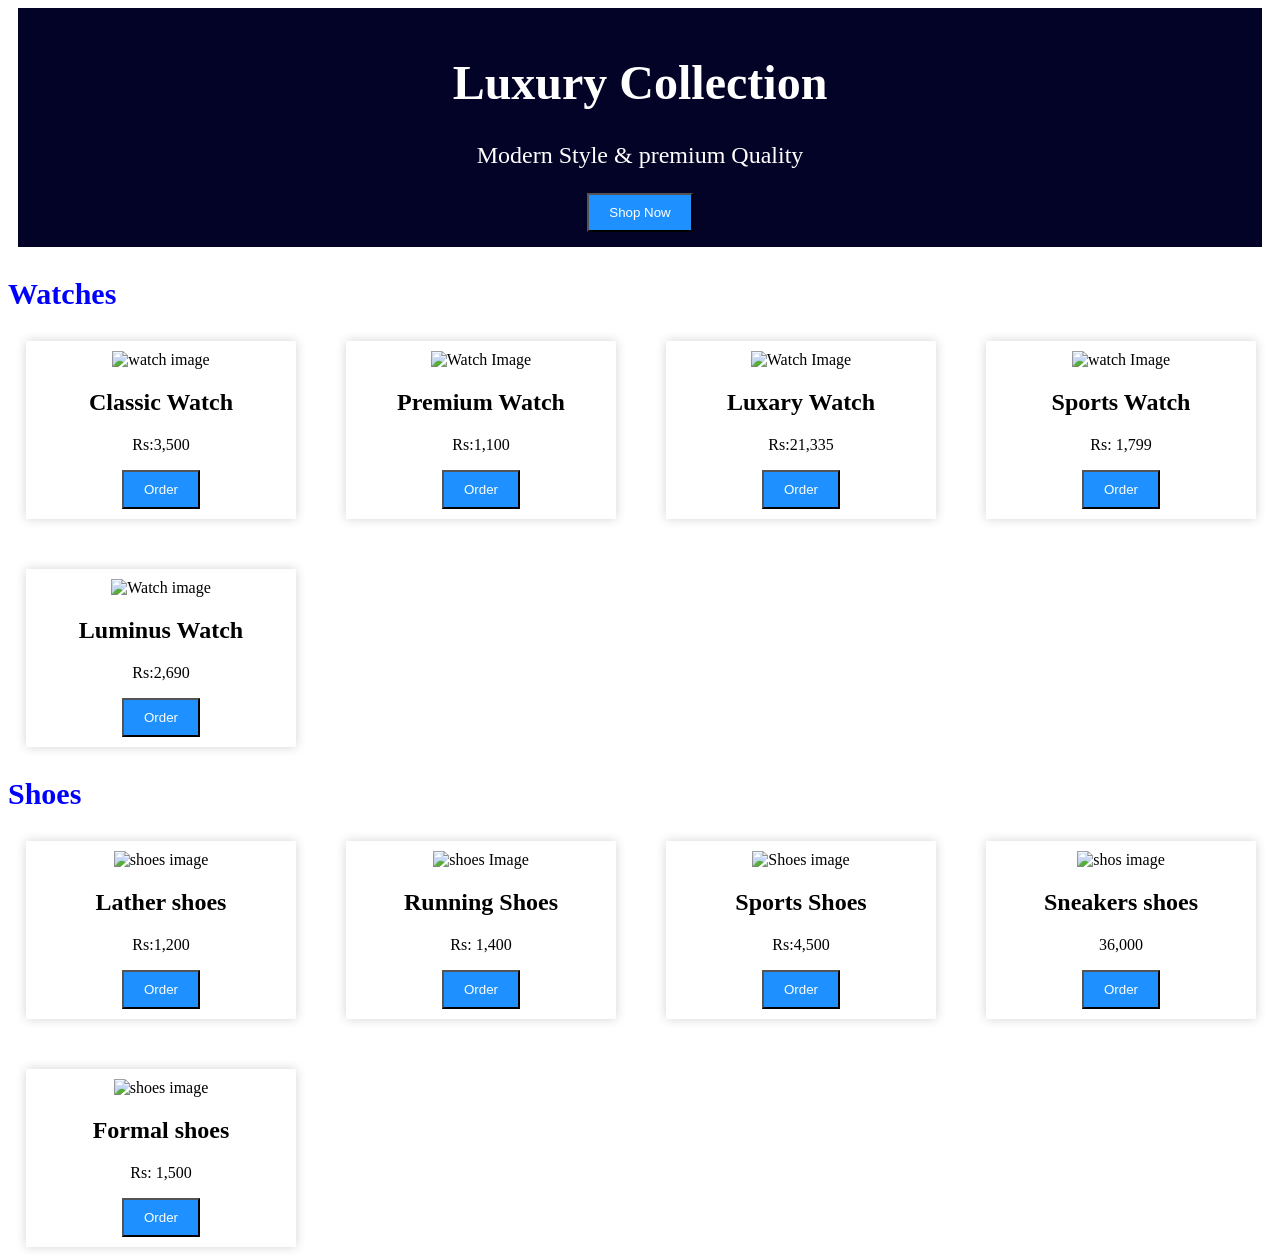
==== index.html @ a546330d "Add files via upload" ====
<!DOCTYPE html>
<html lang="en">
<head>
    <meta charset="UTF-8">
    <meta name="viewport" content="width=device-width, initial-scale=1.0">
    <title>my Website</title>
    <link rel="stylesheet" href="style.css">
</head>
<body>
    <div class="banner">
        <h1>Luxury Collection</h1>
        <p>Modern Style & premium Quality</p>
        <a href="index.html"><button>Shop Now</button></a>
    </div>
    <h3>
        Watches
    </h3>
    <div class="container">

        <div class="card">
            <img src="./images/watch image1.webp" alt="watch image">
            <h2> Classic Watch</h2>
            <p> Rs:3,500</p>
            <a href="login.html"><button> Order</button></a>
        </div>


        <div class="card">
            <img src="./images/watch image2.webp" alt="Watch Image">
            <h2> Premium Watch</h2>
            <p> Rs:1,100</p>
            <a href="login.html"><button> Order</button></a>
        </div>

        <div class="card">
            <img src="./images/watch image 3.jpg" alt="Watch Image">
            <h2> Luxary Watch</h2>
            <p> Rs:21,335</p>
            <a href="login.html"><button> Order</button></a>
        </div>

        <div class="card">
            <img src="./images/watch image 4.jpeg" alt="watch Image">
            <h2> Sports Watch</h2>
            <p> Rs: 1,799</p>
            <a href="login.html"><button> Order</button></a>
        </div>

        <div class="card">
            <img src="./images/watch image 5.webp" alt=" Watch image">
            <h2> Luminus Watch</h2>
            <p> Rs:2,690</p>
            <a href="login.html"><button> Order</button></a>
        </div>
    </div>
    <h3> Shoes</h3>
    <div class="container">
        <dv class="card">
            <img src="./images/pexels-duncanoluwaseun-186035.jpg" alt="shoes image">
            <h2> Lather shoes</h2>
            <p> Rs:1,200</p>
            <a href="login.html"><button> Order</button></a>
        </dv>

        <div class="card">
            <img src="./images/shoes image2.avif" alt="shoes Image">
            <h2> Running Shoes</h2>
            <p> Rs: 1,400</p>
            <a href="login.html"><button> Order</button></a>
        </div>
        
        <diV class="card">
            <img src="./images/shoes image 3.webp" alt="Shoes image">
            <h2> Sports Shoes</h2>
            <p> Rs:4,500</p>
            <a href="login.html"><button> Order</button></a>
        </diV>

        <div class="card">
            <img src="./images/shoes image 4.jpg" alt="shos image">
            <h2> Sneakers shoes</h2>
            <p> 36,000</p>
            <a href="login.html"><button> Order</button></a>
        </div>

        <div class="card">
            <img src="./images/shoes image.jpeg" alt="shoes image">
            <h2> Formal shoes</h2>
            <p> Rs: 1,500</p>
            <a href="login.html"><button> Order</button></a>
        </div>
    </div>

     
    
</body>
</html>
---- style.css ----
.banner{
    background-color:rgb(3, 3, 40);
    color: white;
    text-align: center;
    margin: 10px;
    height: auto;
    margin-top: 2px;
    padding: 15px;
    font-size: x-large;
    flex-wrap: wrap;
}
div>button{
    background-color:royalblue;
    font-weight: bold;
    color: whitesmoke;
}
h3{
    color: blue;
    font-size: 30px;
}

.container{
    display: flex;
    gap: 50px;
    flex-wrap: wrap;
    margin-left: 18px;
}
.card{

      width: 250px;
      background-color: white;
      padding: 10px;
      text-align: center;
      box-shadow: 0px 0px 10px lightgray;
      transition: 0.5s;
      width: 250px;
   
}
.card:hover{ 
      transform: scale(1.15);
}
.card img{

      width: 100%;
      height: 220px;
      object-fit: cover;
}

button{
      background-color: dodgerblue;
      color: white;
      padding: 10px 20px;
}
button:hover{
      background-color: blue;
}
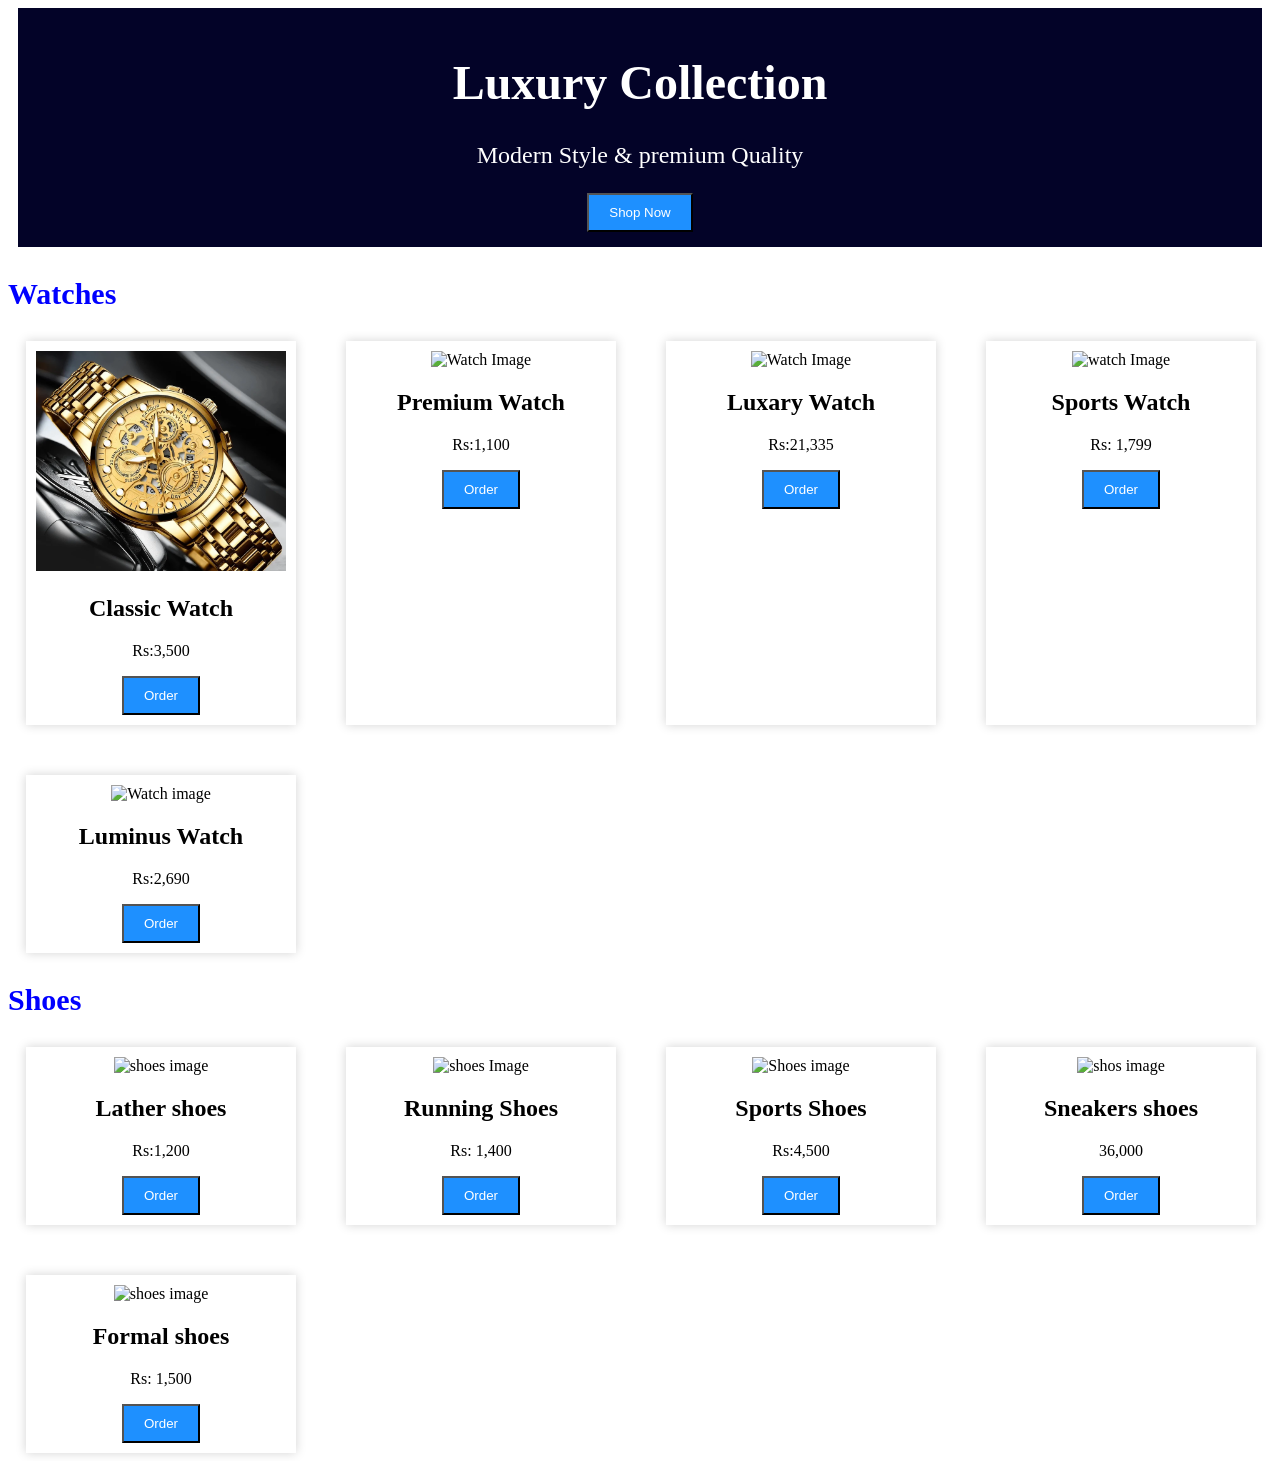
==== commit 755eddfc: "Update index.html" ====
--- a/index.html
+++ b/index.html
@@ -18,7 +18,7 @@
     <div class="container">
 
         <div class="card">
-            <img src="./images/watch image1.webp" alt="watch image">
+            <img src="./watch image1.webp" alt="watch image">
             <h2> Classic Watch</h2>
             <p> Rs:3,500</p>
             <a href="login.html"><button> Order</button></a>
@@ -94,4 +94,4 @@
      
     
 </body>
-</html>+</html>
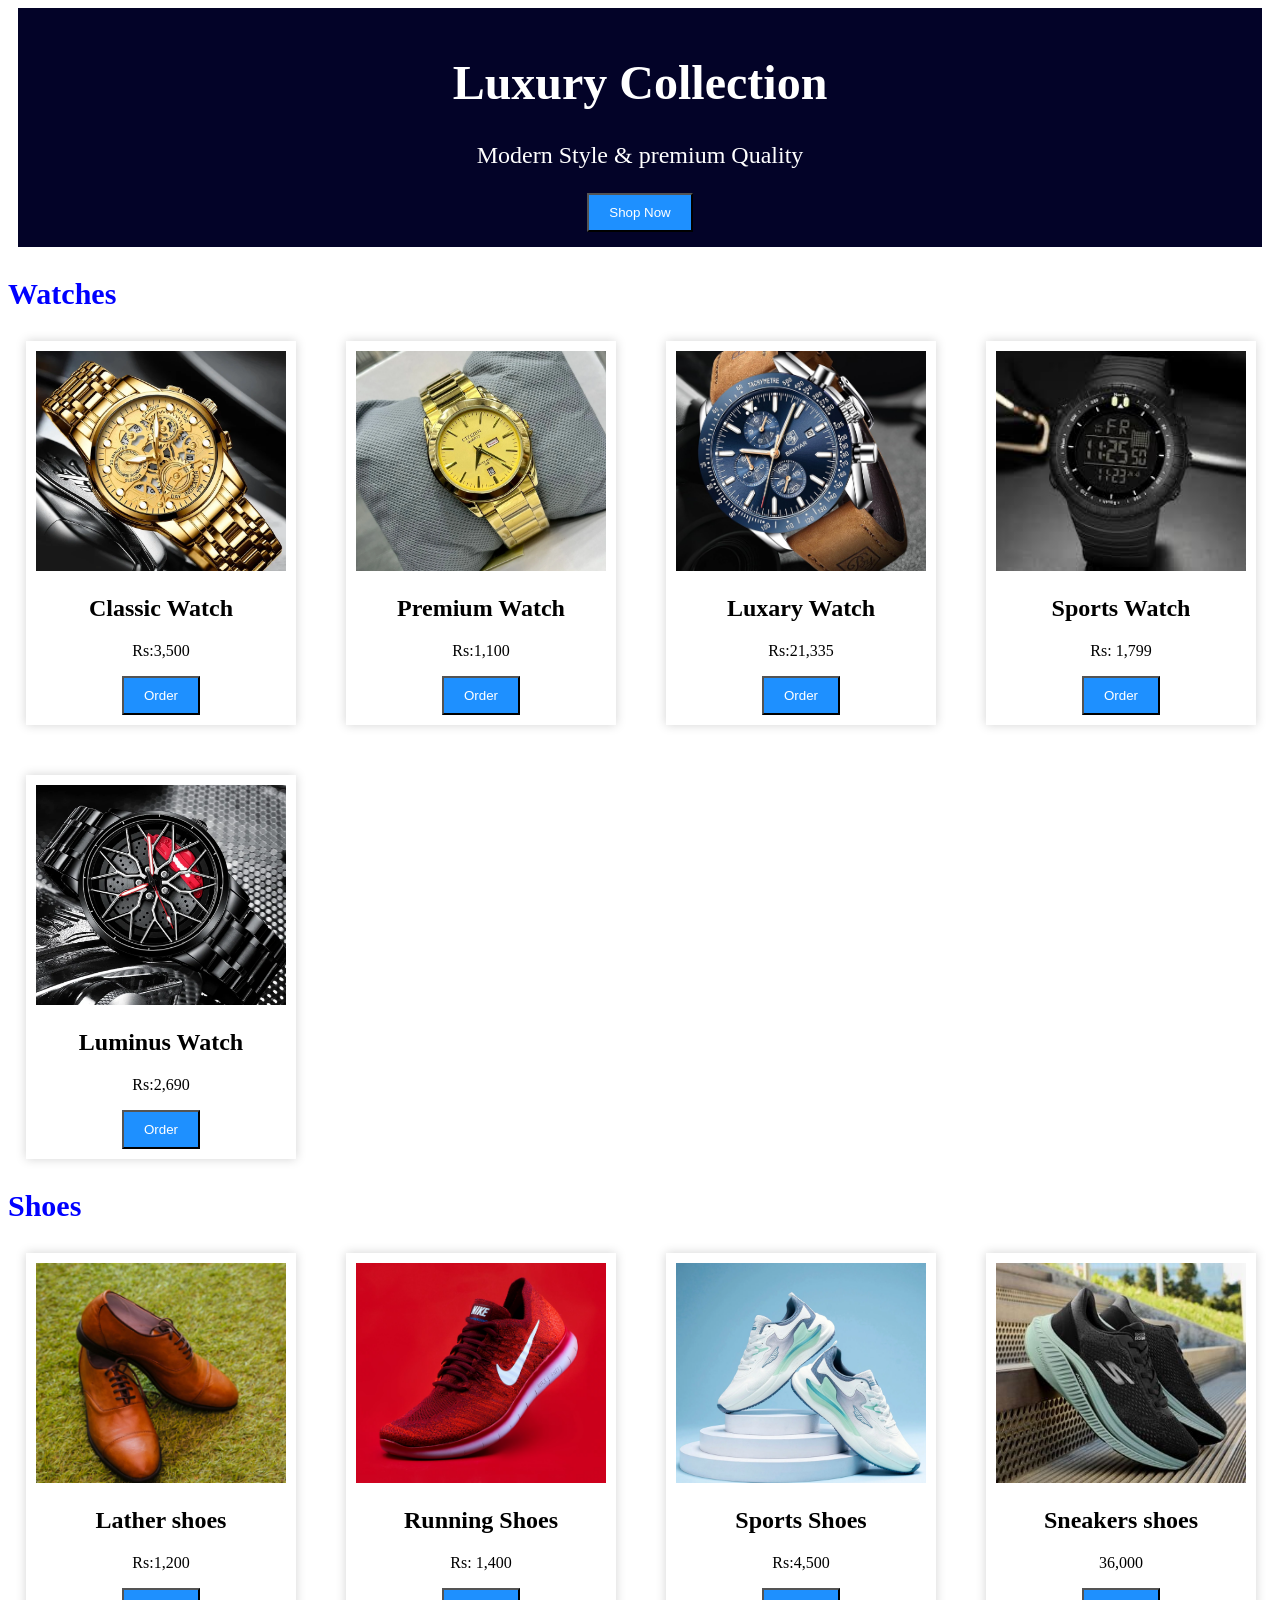
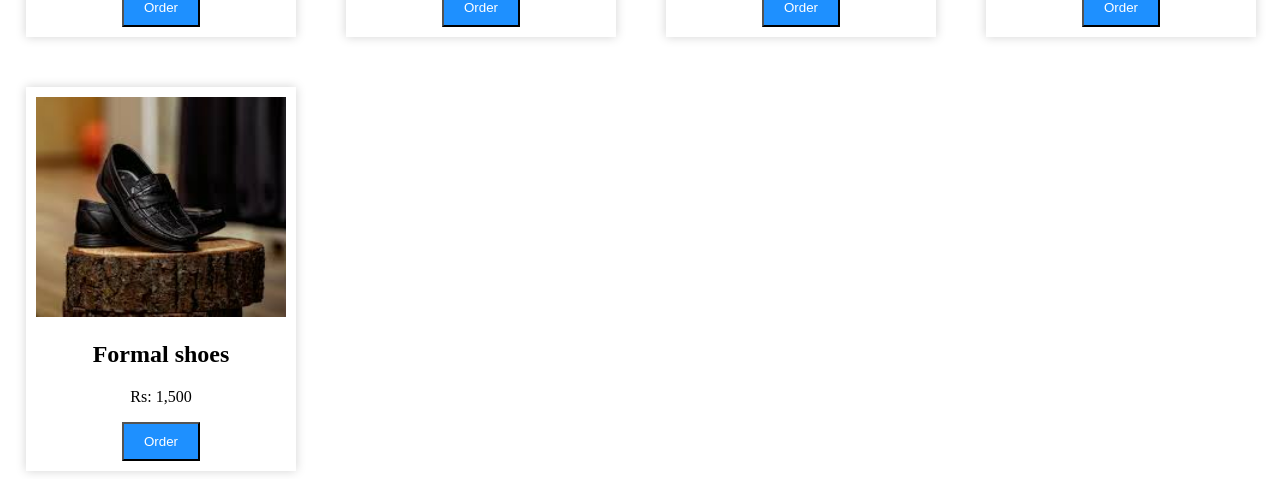
==== commit 89aaef3f: "Update index.html" ====
--- a/index.html
+++ b/index.html
@@ -26,28 +26,28 @@
 
 
         <div class="card">
-            <img src="./images/watch image2.webp" alt="Watch Image">
+            <img src="./watch image2.webp" alt="Watch Image">
             <h2> Premium Watch</h2>
             <p> Rs:1,100</p>
             <a href="login.html"><button> Order</button></a>
         </div>
 
         <div class="card">
-            <img src="./images/watch image 3.jpg" alt="Watch Image">
+            <img src="./watch image 3.jpg" alt="Watch Image">
             <h2> Luxary Watch</h2>
             <p> Rs:21,335</p>
             <a href="login.html"><button> Order</button></a>
         </div>
 
         <div class="card">
-            <img src="./images/watch image 4.jpeg" alt="watch Image">
+            <img src="./watch image 4.jpeg" alt="watch Image">
             <h2> Sports Watch</h2>
             <p> Rs: 1,799</p>
             <a href="login.html"><button> Order</button></a>
         </div>
 
         <div class="card">
-            <img src="./images/watch image 5.webp" alt=" Watch image">
+            <img src="./watch image 5.webp" alt=" Watch image">
             <h2> Luminus Watch</h2>
             <p> Rs:2,690</p>
             <a href="login.html"><button> Order</button></a>
@@ -56,35 +56,35 @@
     <h3> Shoes</h3>
     <div class="container">
         <dv class="card">
-            <img src="./images/pexels-duncanoluwaseun-186035.jpg" alt="shoes image">
+            <img src="./pexels-duncanoluwaseun-186035.jpg" alt="shoes image">
             <h2> Lather shoes</h2>
             <p> Rs:1,200</p>
             <a href="login.html"><button> Order</button></a>
         </dv>
 
         <div class="card">
-            <img src="./images/shoes image2.avif" alt="shoes Image">
+            <img src="./shoes image2.avif" alt="shoes Image">
             <h2> Running Shoes</h2>
             <p> Rs: 1,400</p>
             <a href="login.html"><button> Order</button></a>
         </div>
         
         <diV class="card">
-            <img src="./images/shoes image 3.webp" alt="Shoes image">
+            <img src="./shoes image 3.webp" alt="Shoes image">
             <h2> Sports Shoes</h2>
             <p> Rs:4,500</p>
             <a href="login.html"><button> Order</button></a>
         </diV>
 
         <div class="card">
-            <img src="./images/shoes image 4.jpg" alt="shos image">
+            <img src="./shoes image 4.jpg" alt="shos image">
             <h2> Sneakers shoes</h2>
             <p> 36,000</p>
             <a href="login.html"><button> Order</button></a>
         </div>
 
         <div class="card">
-            <img src="./images/shoes image.jpeg" alt="shoes image">
+            <img src="./shoes image.jpeg" alt="shoes image">
             <h2> Formal shoes</h2>
             <p> Rs: 1,500</p>
             <a href="login.html"><button> Order</button></a>
